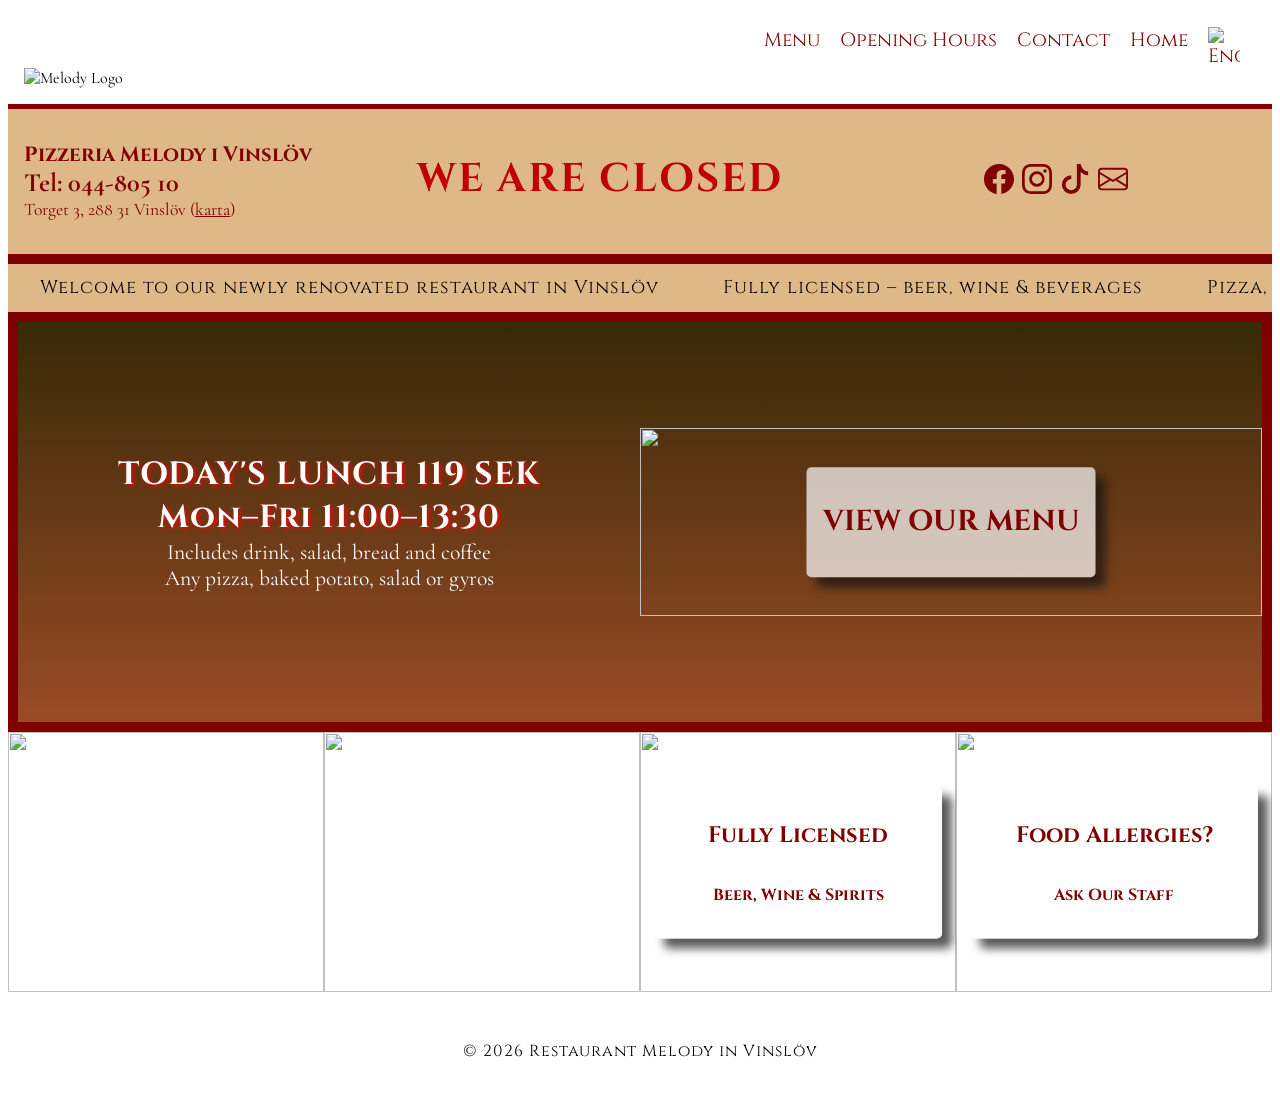
==== indexEng.html @ a512ea09 "upload to new repo" ====
<!DOCTYPE html>
<html lang="en">
<head>
  <meta charset="UTF-8" />
  <meta name="viewport" content="width=device-width, initial-scale=1.0"/>
  <title>Restaurant & Pizzeria Melody</title>
  <link rel="stylesheet" href="stylesheets/style.css">
  <link rel="stylesheet" href="stylesheets/style.css">
  <link rel="preconnect" href="https://fonts.googleapis.com">
  <link rel="preconnect" href="https://fonts.gstatic.com" crossorigin>
  <link href="https://fonts.googleapis.com/css2?family=Cinzel:wght@400;500;600;700&family=Cormorant+Garamond:wght@400;500;600;700&display=swap" rel="stylesheet">
  <script src="javascripts/indexEng.js" defer></script>
</head>

<body>

<header>
  <div class="header-items">

    <img src="Images/DSC09202.png" alt="Melody Logo" class="logotype">

    <nav class="navbar">
      <ul class="nav-links">
        <li><a href="meny.html">Menu</a></li>
        <li><a href="openinghours.html">Opening Hours</a></li>
        <li><a href="kontakt.html">Contact</a></li>
        <li><a href="index.html">Home</a></li>

        <li>
          <a href="index.html" class="flag-home">
            <img src="Images/Flag_of_the_United_Kingdom_(3-5).svg" alt="English">
          </a>
        </li>

      </ul>
    </nav>

  </div>

     <div class="sub-header-items">
  <a href="https://maps.app.goo.gl/MtnfY2Zr28mybB9Z9">
    <div class="address">
      <h3>Pizzeria Melody i Vinslöv</h3>
      <h2>Tel: 044-805 10</h2>
      Torget 3, 288 31 Vinslöv (<u>karta</u>)
    </div>
  </a>
  <h1 id="open-status" class="open-status"></h1>

      
        <div class=" social">
          <div>
            <svg xmlns="http://www.w3.org/2000/svg" width="30" height="30" fill="currentColor" class="bi bi-facebook" viewBox="0 0 16 16">
              <path d="M16 8.049c0-4.446-3.582-8.05-8-8.05C3.58 0-.002 3.603-.002 8.05c0 4.017 2.926 7.347 6.75 7.951v-5.625h-2.03V8.05H6.75V6.275c0-2.017 1.195-3.131 3.022-3.131.876 0 1.791.157 1.791.157v1.98h-1.009c-.993 0-1.303.621-1.303 1.258v1.51h2.218l-.354 2.326H9.25V16c3.824-.604 6.75-3.934 6.75-7.951"/>
            </svg>
          </div>

          <div>
            <svg xmlns="http://www.w3.org/2000/svg" width="30" height="30" fill="currentColor" class="bi bi-instagram" viewBox="0 0 16 16">
              <path d="M8 0C5.829 0 5.556.01 4.703.048 3.85.088 3.269.222 2.76.42a3.9 3.9 0 0 0-1.417.923A3.9 3.9 0 0 0 .42 2.76C.222 3.268.087 3.85.048 4.7.01 5.555 0 5.827 0 8.001c0 2.172.01 2.444.048 3.297.04.852.174 1.433.372 1.942.205.526.478.972.923 1.417.444.445.89.719 1.416.923.51.198 1.09.333 1.942.372C5.555 15.99 5.827 16 8 16s2.444-.01 3.298-.048c.851-.04 1.434-.174 1.943-.372a3.9 3.9 0 0 0 1.416-.923c.445-.445.718-.891.923-1.417.197-.509.332-1.09.372-1.942C15.99 10.445 16 10.173 16 8s-.01-2.445-.048-3.299c-.04-.851-.175-1.433-.372-1.941a3.9 3.9 0 0 0-.923-1.417A3.9 3.9 0 0 0 13.24.42c-.51-.198-1.092-.333-1.943-.372C10.443.01 10.172 0 7.998 0zm-.717 1.442h.718c2.136 0 2.389.007 3.232.046.78.035 1.204.166 1.486.275.373.145.64.319.92.599s.453.546.598.92c.11.281.24.705.275 1.485.039.843.047 1.096.047 3.231s-.008 2.389-.047 3.232c-.035.78-.166 1.203-.275 1.485a2.5 2.5 0 0 1-.599.919c-.28.28-.546.453-.92.598-.28.11-.704.24-1.485.276-.843.038-1.096.047-3.232.047s-2.39-.009-3.233-.047c-.78-.036-1.203-.166-1.485-.276a2.5 2.5 0 0 1-.92-.598 2.5 2.5 0 0 1-.6-.92c-.109-.281-.24-.705-.275-1.485-.038-.843-.046-1.096-.046-3.233s.008-2.388.046-3.231c.036-.78.166-1.204.276-1.486.145-.373.319-.64.599-.92s.546-.453.92-.598c.282-.11.705-.24 1.485-.276.738-.034 1.024-.044 2.515-.045zm4.988 1.328a.96.96 0 1 0 0 1.92.96.96 0 0 0 0-1.92m-4.27 1.122a4.109 4.109 0 1 0 0 8.217 4.109 4.109 0 0 0 0-8.217m0 1.441a2.667 2.667 0 1 1 0 5.334 2.667 2.667 0 0 1 0-5.334"/>
            </svg>  
          </div>

          <div>
            <svg xmlns="http://www.w3.org/2000/svg" width="30" height="30" fill="currentColor" class="bi bi-tiktok" viewBox="0 0 16 16">
              <path d="M9 0h1.98c.144.715.54 1.617 1.235 2.512C12.895 3.389 13.797 4 15 4v2c-1.753 0-3.07-.814-4-1.829V11a5 5 0 1 1-5-5v2a3 3 0 1 0 3 3z"/>
            </svg>
          </div>
          
          <div> 
            <svg xmlns="http://www.w3.org/2000/svg" width="30" height="30" fill="currentColor" class="bi bi-envelope" viewBox="0 0 16 16">
              <path d="M0 4a2 2 0 0 1 2-2h12a2 2 0 0 1 2 2v8a2 2 0 0 1-2 2H2a2 2 0 0 1-2-2zm2-1a1 1 0 0 0-1 1v.217l7 4.2 7-4.2V4a1 1 0 0 0-1-1zm13 2.383-4.708 2.825L15 11.105zm-.034 6.876-5.64-3.471L8 9.583l-1.326-.795-5.64 3.47A1 1 0 0 0 2 13h12a1 1 0 0 0 .966-.741M1 11.105l4.708-2.897L1 5.383z"/>
            </svg>
          </div>
        </div> <!-- /social -->
    </div> <!-- /header-items -->
  </header>
<div class="banner">
  <div class="slides">
    <div class="slide">Welcome to our newly renovated restaurant in Vinslöv</div>
    <div class="slide">Fully licensed – beer, wine & beverages</div>
    <div class="slide">Pizza, à la carte, pasta, salads, gyros</div>
    <div class="slide">Welcome to our newly renovated restaurant in Vinslöv</div>
    <div class="slide">Our outdoor seating area is now open!</div>
    <div class="slide">Pizza, à la carte, pasta, salads, gyros</div>
  </div>
</div>

<div class="main">

  <div class="dagens-lunch-wrapper">

    <div class="dagens-lunch-content">

      <div class="dagens-lunch-header">
        <h1>TODAY'S LUNCH 119 SEK</h1>
        <h1>Mon–Fri 11:00–13:30</h1>
      </div>

      <p>Includes drink, salad, bread and coffee</p>
      <p>Any pizza, baked potato, salad or gyros</p>

    </div>

    <div class="menu-image" id="menu-hidden">

      <img src="Images/menu.png">

      <a>
        <a href="meny.html">
          <button>
            <h1>VIEW OUR MENU</h1>
          </button>
        </a>
      </a>

    </div>

  </div>

  <div class="hero">

    <div class="menu-items" id="menu-relative">

      <div class="menu-image">

        <img src="Images/menu.png">

        <a>
          <button>
            <h1>VIEW OUR MENU</h1>
          </button>
        </a>

      </div>

    </div>
        <div class="menu-items">

      <div class="menu-image">
        <img src="Images/hero.png">
      </div>

    </div>

    <div class="menu-items">

      <div class="menu-image">
        <img src="Images/uteservering.png">
      </div>

    </div>

    <div class="menu-items info-card">

      <div class="menu-image">

        <img src="Images/DSC09206.png">

        <a>
          <button>
            <h2>Fully Licensed</h2>
            <h3>Beer, Wine & Spirits</h3>
          </button>
        </a>

      </div>

    </div>

    <div class="menu-items info-card">

      <div class="menu-image">

        <img src="Images/Pizza-3007395.jpg">

        <a>
          <button>
            <h2>Food Allergies?</h2>
            <h3>Ask Our Staff</h3>
          </button>
        </a>

      </div>

    </div>

  </div><!-- /hero -->

</div><!-- /main -->
<footer>
  <p>© 2026 Restaurant Melody in Vinslöv</p>
</footer>

</body>

<script src="https://cdn.jsdelivr.net/npm/swiper/swiper-bundle.min.js"></script>

<script>
const swiper = new Swiper('.swiper', {
  loop: true,
  autoplay: {
    delay: 3000,
  },
});
</script>

</html>
---- stylesheets/style.css ----
css * {
  margin: 0;
  padding: 0;
  box-sizing: border-box;
}

html {
  color-scheme: light;
  scroll-behavior: smooth;
}

body {
  font-family: "Cormorant Garamond", serif;
  background: #ffffff;
  color: black;
}

footer {
  font-family: "Cinzel", serif;
  letter-spacing: 1px;
  padding: 2rem 1rem;
  text-align: center;
  margin-top: 1rem;
}

footer p {
  margin: 0;
}

header .logotype {
  padding: 1rem 0;
}

a {
  cursor: pointer;
  text-decoration: none;
}

header a {
  color: maroon;
}

.logotype {
  width: 220px;
}

/* HEADER */
.header-items {
  display: flex;
  flex-direction: column;
  justify-content: center;
  align-items: center;
}

/* NAV */
.navbar {
  display: flex;
  flex-direction: column;
  align-items: center;
  margin-bottom: 1rem;
  padding: 0 1rem;
}

.nav-links {
  list-style: none;
  display: flex;
  gap: 20px;
  font-size: 1.2rem;
}

.nav-links a {
  font-family: "Cinzel", serif;
  text-decoration: none;
  transition: 0.3s;
  color: maroon;
}

.nav-links a:hover {
  color: burlywood;
}

.info-card .menu-image {
  height: 250px;
}

.info-card .menu-image img {
  width: 100%;
  height: 100%;
  object-fit: cover;
}

.info-card .menu-image button {
  width: 80%;
  min-height: 90px;

  display: flex;
  flex-direction: column;
  justify-content: center;
  align-items: center;
}

.sub-header-items {
  display: flex;
  flex-wrap: wrap;
  align-items: center;
  justify-content: space-between;
  background-color: burlywood;
  padding: 1rem;
  border-top: 5px solid maroon;
  border-bottom: 10px solid maroon;
}

.address h2,
.address h3 {
  margin: 0;
  line-height: 1.2;
}

.address h3 {
  font-family: "Cinzel", serif;
}

.address {
  width: 15rem;
  font-family: "Cormorant Garamond", serif;
  font-size: 1.1rem;
  font-family: "Cormorant Garamond", serif;
  font-size: 1.1rem;
  width: 25rem;
}

.social {
  display: flex;
  gap: 0.5rem;
  flex-wrap: wrap;
  justify-content: center;
  width: 25rem;
}

.social svg {
  color: maroon;
}

/* BANNER */
.banner {
  width: 100%;
  height: 3rem;
  overflow: hidden;
  position: relative;
  background-color: burlywood;
  display: flex;
  align-items: center;
}

.slides {
  display: flex;
  width: max-content;
  animation: scroll 30s linear infinite;
}

.slide {
  flex: 0 0 auto;
  padding: 0 2rem;
  white-space: nowrap;
  line-height: 3rem;
  font-size: larger;
  font-family: "Cinzel", serif;
  font-size: 1.15rem;
  letter-spacing: 1px;
}

@keyframes scroll {
  from {
    transform: translateX(0);
  }
  to {
    transform: translateX(-50%);
  }
}

/* DAGENS LUNCH */
.dagens-lunch-wrapper {
  display: flex;
  justify-content: center;
  align-items: center;
  background-color: whitesmoke;
  background: rgba(255, 255, 25, 0.8);
  border: 10px solid maroon;
  background-image:
    linear-gradient(rgba(34, 18, 1, 0.9), rgba(128, 30, 30, 0.8)),
    url("../Images/melodylogo.png");
}

.dagens-lunch-content {
  padding: 1rem;
  display: flex;
  flex-direction: column;
  align-items: center;
}

.dagens-lunch-header {
  text-align: center;
  color: maroon;
}

.dagens-lunch-header h1 {
  text-shadow: 2px 2px 5px rgba(255, 0, 0, 0.9);
  color: white;
  font-family: "Cinzel", serif;
  letter-spacing: 2px;
}

.dagens-lunch-content h1 {
  font-weight: 700;
  letter-spacing: 1px;
}

.dagens-lunch-content h2 {
  font-size: 3rem;
}

.dagens-lunch-content h1,
.dagens-lunch-content p {
  margin: 0;
}

.dagens-lunch-content p {
  font-weight: 400;
  line-height: none;
  color: white;
  font-size: 1.2rem;
  font-family: "Cormorant Garamond", serif;
  font-size: 1.35rem;
}

/* HERO / MAIN PAGE CARDS */
.hero {
  width: 100%;
  background-size: cover;
  background-position: center;
}

#menu-hidden {
  display: none;
}

#menu-relative {
  position: relative;
}

.menu-items {
  width: 100%;
}

/* Make all hero/menu cards the same height */
.menu-items,
.menu-items.info-card {
  height: 260px;
}

.menu-items .menu-image,
.menu-items.info-card .menu-image {
  height: 100%;
  width: 100%;
  overflow: hidden;
}

/* Keep images cropped, not distorted */
.menu-items .menu-image img,
.menu-items.info-card .menu-image img {
  width: 100%;
  height: 100%;
  object-fit: cover;
  object-position: center;
}

.menu-image {
  position: relative;
  width: 100%;
  height: 188px;
  overflow: hidden;
}

.menu-image img,
.menu-items img {
  width: 100%;
  height: 100%;
  display: block;
  object-fit: cover;
  object-position: center;
}

.menu-image button {
  position: absolute;
  top: 50%;
  left: 50%;
  transform: translate(-50%, -50%);

  box-shadow: 10px 10px 10px rgba(20, 20, 20, 0.7);
  padding: 1rem;
  background: rgba(255, 255, 255, 0.7);
  color: maroon;
  border: none;
  cursor: pointer;
  min-width: 18rem;
  border-radius: 5px;
}

.menu-image button:hover {
  border: 5px solid maroon;
}

.menu-image button,
.menu-image button h1,
.menu-image button h2,
.menu-image button h3 {
  font-family: "Cinzel", serif;
}

.menu-image button h1 {
  font-size: 1.8rem;
}

.menu-image button h2 {
  font-size: 1.4rem;
}

.menu-image button h3 {
  font-size: 1rem;
}

.pizza-menu {
  width: min(1050px, calc(100% - 40px));
  margin-left: auto;
  margin-right: auto;
  padding: 2rem;
}

.flag-home {
  display: flex;
  align-items: center;
  justify-content: center;
}

.flag-home img {
  width: 32px;
  height: auto;
  display: block;
  transition: transform 0.2s ease;
}

.flag-home:hover img {
  transform: scale(1.1);
}

/* MENU NAV */
.top-link {
  background: #d4af37;
  color: #fff !important;
  border-color: #b8921f !important;
  font-weight: 700;
}

.top-link:hover {
  background: #b8921f;
}

.menu-nav {
  position: sticky;
  top: 0;
  z-index: 9999;

  display: flex;
  justify-content: center;
  flex-wrap: wrap;
  gap: 12px;

  padding: 1rem;
  background: #fffaf0;
  border-top: 2px solid maroon;
  border-bottom: 3px solid maroon;
  box-shadow: 0 2px 10px rgba(0, 0, 0, 0.1);
}

.menu-nav a {
  font-family: "Cinzel", serif;
  color: maroon;
  font-weight: 600;
  text-decoration: none;
  padding: 0.65rem 1rem;
  border: 1px solid maroon;
  border-radius: 4px;
  transition: all 0.3s ease;
}

.menu-nav a:hover {
  background: maroon;
  color: white;
}

section[id] {
  scroll-margin-top: 100px;
}

/* MENU PAGES */
.meny-main {
  background-image:
    linear-gradient(rgba(34, 18, 1, 0.9), rgba(128, 30, 30, 0.8)),
    url("../Images/melodylogo.png");
}

.pizza-menu {
  width: 92%;
  max-width: 1050px;
  margin: 3rem auto;
  padding: 2rem;
  background: #f5deb3;
  border: 8px solid maroon;
  border-radius: 6px;
  color: #2b1408;
}

.menu-title {
  text-align: center;
  margin-bottom: 2rem;
  padding-bottom: 1rem;
  border-bottom: 4px solid maroon;
}

.menu-title h1 {
  font-family: "Cinzel", serif;
  color: maroon;
  font-size: 3.5rem;
  text-transform: uppercase;
  letter-spacing: 4px;
  margin-bottom: 1rem;
}

.menu-title p {
  font-size: 1.25rem;
  line-height: 1.6;
}

.pizza-category {
  margin-bottom: 2.5rem;
}

.pizza-category h2 {
  font-family: "Cinzel", serif;
  display: flex;
  justify-content: space-between;
  align-items: center;
  gap: 1rem;
  background: maroon;
  color: white;
  padding: 0.8rem 1rem;
  font-size: 1.6rem;
  text-transform: uppercase;
  letter-spacing: 2px;
}

.pizza-category h2 span {
  font-size: 1.2rem;
  white-space: nowrap;
}

.pizza-row {
  display: grid;
  grid-template-columns: 280px 1fr 100px;
  gap: 1.25rem;
  align-items: center;
  padding: 1.15rem 1rem;
  background: #fff8e7;
  border-bottom: 1px solid rgba(128, 0, 0, 0.15);
}

.pizza-row:nth-child(even) {
  background: #f9edcf;
}

.pizza-row h3 {
  font-family: "Cinzel", serif;
  color: maroon;
  font-size: 1.25rem;
  font-weight: 600;
  letter-spacing: 1px;
  text-transform: uppercase;
}

.pizza-row p {
  font-family: "Cormorant Garamond", serif;
  font-size: 1.25rem;
  font-style: italic;
  line-height: 1.4;
}

.pizza-row span {
  text-align: right;
  font-family: "Cinzel", serif;
  color: maroon;
  font-weight: 700;
  font-size: 1.6rem;
  letter-spacing: 0.5px;
  white-space: nowrap;
}

/* ÖPPETTIDER PAGE */
.oppettider-main {
  min-height: 100vh;
  background-image:
    linear-gradient(rgba(34, 18, 1, 0.9), rgba(128, 30, 30, 0.85)),
    url("../Images/melodylogo.png");
  background-size: cover;
  background-position: center;
}

.oppettider-main {
  min-height: 100vh;
  display: flex;
  justify-content: center;
  align-items: center;
  padding: 2rem;
}

.oppettider-card {
  width: 100%;
  max-width: 850px;
  text-align: center;
  background: #f5deb3;
  border: 10px solid maroon;
  border-radius: 8px;
  padding: 2rem 1rem;
  box-shadow: 12px 12px 20px rgba(0, 0, 0, 0.45);
}

.oppettider-card h1 {
  font-family: "Cinzel", serif;
  color: maroon;
  font-size: clamp(1.8rem, 4vw, 5rem);
  letter-spacing: 4px;
  margin-bottom: 1rem;
}

.oppettider-list p {
  font-family: "Cinzel", serif;
  color: #2b1408;
  font-size: clamp(1.6rem, 5vw, 3.2rem);
  font-weight: 700;
  line-height: 1.2;
}

.oppettider-list span {
  color: maroon;
}

.oppettider-link {
  display: inline-block;
  margin-top: 3rem;
  font-family: "Cinzel", serif;
  color: white;
  background: maroon;
  padding: 1rem 1.5rem;
  border-radius: 5px;
  font-size: 1.1rem;
}

.oppettider-link:hover {
  background: #5f0000;
}

.open {
  color: maroon;
}

.closed {
  color: #c00000;
}

.open-status {
  font-family: "Cinzel", serif;
  font-size: clamp(1.5rem, 4vw, 2.5rem);
  font-weight: 700;
  letter-spacing: 2px;
  margin-bottom: 2rem;
}

.open-status.open {
  color: maroon;
}

.open-status.closed {
  color: #c00000;
}

/* RESPONSIVE */
@media (min-width: 850px) {
  #menu-hidden {
    display: block;
    width: 100%;
  }

  #menu-relative {
    display: none;
  }

  .dagens-lunch-wrapper,
  .hero {
    display: grid;
    grid-template-columns: repeat(2, 1fr);
  }

  .address {
    width: 20rem;
  }

  .header-items {
    flex-direction: row;
    align-items: end;
    justify-content: space-between;
    padding: 0 1rem;
  }
}

@media (min-width: 1000px) {
  .dagens-lunch-wrapper {
    display: flex;
    flex: 1;
    height: 400px;
    overflow: hidden;
    justify-content: space-evenly;
  }

  .dagens-lunch-content h2 {
    font-size: 2rem;
  }

  .hero {
    display: grid;
    grid-template-columns: repeat(4, 1fr);
  }

  #menu-hidden {
    width: 50%;
    flex-shrink: 0;
  }

  #menu-hidden img {
    width: 100%;
    height: 100%;
    object-fit: cover;
  }

  .dagens-lunch-content {
    width: 50%;
  }
}

@media (max-width: 1024px) {
  .pizza-menu {
    width: 94%;
    padding: 1.5rem;
  }

  .pizza-row {
    grid-template-columns: 240px 1fr 90px;
  }
}

@media (max-width: 640px) {
  .pizza-menu {
    width: 95%;
    padding: 1rem;
    margin: 2rem auto;
    border-width: 5px;
  }

  .menu-title h1 {
    font-size: 2.3rem;
  }

  .menu-title p {
    font-size: 1.05rem;
  }

  .pizza-category h2 {
    flex-direction: column;
    align-items: flex-start;
    font-size: 1.25rem;
  }

  .pizza-category h2 span {
    font-size: 1rem;
  }

  .pizza-row {
    grid-template-columns: 1fr;
  }

  .pizza-row h3 {
    font-size: 1rem;
  }

  .pizza-row p {
    font-size: 1.1rem;
  }

  .pizza-row span {
    text-align: left;
    font-size: 1.35rem;
    margin-top: 0.25rem;
  }
}

@media (max-width: 420px) {
  .pizza-menu {
    width: 96%;
    padding: 0.75rem;
  }

  .menu-title h1 {
    font-size: 1.9rem;
  }

  .pizza-category h2 {
    font-size: 1.1rem;
    padding: 0.7rem;
  }

  .pizza-row {
    padding: 0.7rem;
  }

  .pizza-row span {
    font-size: 1.25rem;
    text-align: left;
    margin-top: 0.25rem;
  }

  .oppettider-card {
    padding: 3rem 1rem;
    border-width: 6px;
  }

  .oppettider-card h1 {
    letter-spacing: 2px;
    margin-bottom: 2rem;
  }

  .oppettider-list p {
    line-height: 1.8;
  }
}
---- stylesheets/style.css ----
css * {
  margin: 0;
  padding: 0;
  box-sizing: border-box;
}

html {
  color-scheme: light;
  scroll-behavior: smooth;
}

body {
  font-family: "Cormorant Garamond", serif;
  background: #ffffff;
  color: black;
}

footer {
  font-family: "Cinzel", serif;
  letter-spacing: 1px;
  padding: 2rem 1rem;
  text-align: center;
  margin-top: 1rem;
}

footer p {
  margin: 0;
}

header .logotype {
  padding: 1rem 0;
}

a {
  cursor: pointer;
  text-decoration: none;
}

header a {
  color: maroon;
}

.logotype {
  width: 220px;
}

/* HEADER */
.header-items {
  display: flex;
  flex-direction: column;
  justify-content: center;
  align-items: center;
}

/* NAV */
.navbar {
  display: flex;
  flex-direction: column;
  align-items: center;
  margin-bottom: 1rem;
  padding: 0 1rem;
}

.nav-links {
  list-style: none;
  display: flex;
  gap: 20px;
  font-size: 1.2rem;
}

.nav-links a {
  font-family: "Cinzel", serif;
  text-decoration: none;
  transition: 0.3s;
  color: maroon;
}

.nav-links a:hover {
  color: burlywood;
}

.info-card .menu-image {
  height: 250px;
}

.info-card .menu-image img {
  width: 100%;
  height: 100%;
  object-fit: cover;
}

.info-card .menu-image button {
  width: 80%;
  min-height: 90px;

  display: flex;
  flex-direction: column;
  justify-content: center;
  align-items: center;
}

.sub-header-items {
  display: flex;
  flex-wrap: wrap;
  align-items: center;
  justify-content: space-between;
  background-color: burlywood;
  padding: 1rem;
  border-top: 5px solid maroon;
  border-bottom: 10px solid maroon;
}

.address h2,
.address h3 {
  margin: 0;
  line-height: 1.2;
}

.address h3 {
  font-family: "Cinzel", serif;
}

.address {
  width: 15rem;
  font-family: "Cormorant Garamond", serif;
  font-size: 1.1rem;
  font-family: "Cormorant Garamond", serif;
  font-size: 1.1rem;
  width: 25rem;
}

.social {
  display: flex;
  gap: 0.5rem;
  flex-wrap: wrap;
  justify-content: center;
  width: 25rem;
}

.social svg {
  color: maroon;
}

/* BANNER */
.banner {
  width: 100%;
  height: 3rem;
  overflow: hidden;
  position: relative;
  background-color: burlywood;
  display: flex;
  align-items: center;
}

.slides {
  display: flex;
  width: max-content;
  animation: scroll 30s linear infinite;
}

.slide {
  flex: 0 0 auto;
  padding: 0 2rem;
  white-space: nowrap;
  line-height: 3rem;
  font-size: larger;
  font-family: "Cinzel", serif;
  font-size: 1.15rem;
  letter-spacing: 1px;
}

@keyframes scroll {
  from {
    transform: translateX(0);
  }
  to {
    transform: translateX(-50%);
  }
}

/* DAGENS LUNCH */
.dagens-lunch-wrapper {
  display: flex;
  justify-content: center;
  align-items: center;
  background-color: whitesmoke;
  background: rgba(255, 255, 25, 0.8);
  border: 10px solid maroon;
  background-image:
    linear-gradient(rgba(34, 18, 1, 0.9), rgba(128, 30, 30, 0.8)),
    url("../Images/melodylogo.png");
}

.dagens-lunch-content {
  padding: 1rem;
  display: flex;
  flex-direction: column;
  align-items: center;
}

.dagens-lunch-header {
  text-align: center;
  color: maroon;
}

.dagens-lunch-header h1 {
  text-shadow: 2px 2px 5px rgba(255, 0, 0, 0.9);
  color: white;
  font-family: "Cinzel", serif;
  letter-spacing: 2px;
}

.dagens-lunch-content h1 {
  font-weight: 700;
  letter-spacing: 1px;
}

.dagens-lunch-content h2 {
  font-size: 3rem;
}

.dagens-lunch-content h1,
.dagens-lunch-content p {
  margin: 0;
}

.dagens-lunch-content p {
  font-weight: 400;
  line-height: none;
  color: white;
  font-size: 1.2rem;
  font-family: "Cormorant Garamond", serif;
  font-size: 1.35rem;
}

/* HERO / MAIN PAGE CARDS */
.hero {
  width: 100%;
  background-size: cover;
  background-position: center;
}

#menu-hidden {
  display: none;
}

#menu-relative {
  position: relative;
}

.menu-items {
  width: 100%;
}

/* Make all hero/menu cards the same height */
.menu-items,
.menu-items.info-card {
  height: 260px;
}

.menu-items .menu-image,
.menu-items.info-card .menu-image {
  height: 100%;
  width: 100%;
  overflow: hidden;
}

/* Keep images cropped, not distorted */
.menu-items .menu-image img,
.menu-items.info-card .menu-image img {
  width: 100%;
  height: 100%;
  object-fit: cover;
  object-position: center;
}

.menu-image {
  position: relative;
  width: 100%;
  height: 188px;
  overflow: hidden;
}

.menu-image img,
.menu-items img {
  width: 100%;
  height: 100%;
  display: block;
  object-fit: cover;
  object-position: center;
}

.menu-image button {
  position: absolute;
  top: 50%;
  left: 50%;
  transform: translate(-50%, -50%);

  box-shadow: 10px 10px 10px rgba(20, 20, 20, 0.7);
  padding: 1rem;
  background: rgba(255, 255, 255, 0.7);
  color: maroon;
  border: none;
  cursor: pointer;
  min-width: 18rem;
  border-radius: 5px;
}

.menu-image button:hover {
  border: 5px solid maroon;
}

.menu-image button,
.menu-image button h1,
.menu-image button h2,
.menu-image button h3 {
  font-family: "Cinzel", serif;
}

.menu-image button h1 {
  font-size: 1.8rem;
}

.menu-image button h2 {
  font-size: 1.4rem;
}

.menu-image button h3 {
  font-size: 1rem;
}

.pizza-menu {
  width: min(1050px, calc(100% - 40px));
  margin-left: auto;
  margin-right: auto;
  padding: 2rem;
}

.flag-home {
  display: flex;
  align-items: center;
  justify-content: center;
}

.flag-home img {
  width: 32px;
  height: auto;
  display: block;
  transition: transform 0.2s ease;
}

.flag-home:hover img {
  transform: scale(1.1);
}

/* MENU NAV */
.top-link {
  background: #d4af37;
  color: #fff !important;
  border-color: #b8921f !important;
  font-weight: 700;
}

.top-link:hover {
  background: #b8921f;
}

.menu-nav {
  position: sticky;
  top: 0;
  z-index: 9999;

  display: flex;
  justify-content: center;
  flex-wrap: wrap;
  gap: 12px;

  padding: 1rem;
  background: #fffaf0;
  border-top: 2px solid maroon;
  border-bottom: 3px solid maroon;
  box-shadow: 0 2px 10px rgba(0, 0, 0, 0.1);
}

.menu-nav a {
  font-family: "Cinzel", serif;
  color: maroon;
  font-weight: 600;
  text-decoration: none;
  padding: 0.65rem 1rem;
  border: 1px solid maroon;
  border-radius: 4px;
  transition: all 0.3s ease;
}

.menu-nav a:hover {
  background: maroon;
  color: white;
}

section[id] {
  scroll-margin-top: 100px;
}

/* MENU PAGES */
.meny-main {
  background-image:
    linear-gradient(rgba(34, 18, 1, 0.9), rgba(128, 30, 30, 0.8)),
    url("../Images/melodylogo.png");
}

.pizza-menu {
  width: 92%;
  max-width: 1050px;
  margin: 3rem auto;
  padding: 2rem;
  background: #f5deb3;
  border: 8px solid maroon;
  border-radius: 6px;
  color: #2b1408;
}

.menu-title {
  text-align: center;
  margin-bottom: 2rem;
  padding-bottom: 1rem;
  border-bottom: 4px solid maroon;
}

.menu-title h1 {
  font-family: "Cinzel", serif;
  color: maroon;
  font-size: 3.5rem;
  text-transform: uppercase;
  letter-spacing: 4px;
  margin-bottom: 1rem;
}

.menu-title p {
  font-size: 1.25rem;
  line-height: 1.6;
}

.pizza-category {
  margin-bottom: 2.5rem;
}

.pizza-category h2 {
  font-family: "Cinzel", serif;
  display: flex;
  justify-content: space-between;
  align-items: center;
  gap: 1rem;
  background: maroon;
  color: white;
  padding: 0.8rem 1rem;
  font-size: 1.6rem;
  text-transform: uppercase;
  letter-spacing: 2px;
}

.pizza-category h2 span {
  font-size: 1.2rem;
  white-space: nowrap;
}

.pizza-row {
  display: grid;
  grid-template-columns: 280px 1fr 100px;
  gap: 1.25rem;
  align-items: center;
  padding: 1.15rem 1rem;
  background: #fff8e7;
  border-bottom: 1px solid rgba(128, 0, 0, 0.15);
}

.pizza-row:nth-child(even) {
  background: #f9edcf;
}

.pizza-row h3 {
  font-family: "Cinzel", serif;
  color: maroon;
  font-size: 1.25rem;
  font-weight: 600;
  letter-spacing: 1px;
  text-transform: uppercase;
}

.pizza-row p {
  font-family: "Cormorant Garamond", serif;
  font-size: 1.25rem;
  font-style: italic;
  line-height: 1.4;
}

.pizza-row span {
  text-align: right;
  font-family: "Cinzel", serif;
  color: maroon;
  font-weight: 700;
  font-size: 1.6rem;
  letter-spacing: 0.5px;
  white-space: nowrap;
}

/* ÖPPETTIDER PAGE */
.oppettider-main {
  min-height: 100vh;
  background-image:
    linear-gradient(rgba(34, 18, 1, 0.9), rgba(128, 30, 30, 0.85)),
    url("../Images/melodylogo.png");
  background-size: cover;
  background-position: center;
}

.oppettider-main {
  min-height: 100vh;
  display: flex;
  justify-content: center;
  align-items: center;
  padding: 2rem;
}

.oppettider-card {
  width: 100%;
  max-width: 850px;
  text-align: center;
  background: #f5deb3;
  border: 10px solid maroon;
  border-radius: 8px;
  padding: 2rem 1rem;
  box-shadow: 12px 12px 20px rgba(0, 0, 0, 0.45);
}

.oppettider-card h1 {
  font-family: "Cinzel", serif;
  color: maroon;
  font-size: clamp(1.8rem, 4vw, 5rem);
  letter-spacing: 4px;
  margin-bottom: 1rem;
}

.oppettider-list p {
  font-family: "Cinzel", serif;
  color: #2b1408;
  font-size: clamp(1.6rem, 5vw, 3.2rem);
  font-weight: 700;
  line-height: 1.2;
}

.oppettider-list span {
  color: maroon;
}

.oppettider-link {
  display: inline-block;
  margin-top: 3rem;
  font-family: "Cinzel", serif;
  color: white;
  background: maroon;
  padding: 1rem 1.5rem;
  border-radius: 5px;
  font-size: 1.1rem;
}

.oppettider-link:hover {
  background: #5f0000;
}

.open {
  color: maroon;
}

.closed {
  color: #c00000;
}

.open-status {
  font-family: "Cinzel", serif;
  font-size: clamp(1.5rem, 4vw, 2.5rem);
  font-weight: 700;
  letter-spacing: 2px;
  margin-bottom: 2rem;
}

.open-status.open {
  color: maroon;
}

.open-status.closed {
  color: #c00000;
}

/* RESPONSIVE */
@media (min-width: 850px) {
  #menu-hidden {
    display: block;
    width: 100%;
  }

  #menu-relative {
    display: none;
  }

  .dagens-lunch-wrapper,
  .hero {
    display: grid;
    grid-template-columns: repeat(2, 1fr);
  }

  .address {
    width: 20rem;
  }

  .header-items {
    flex-direction: row;
    align-items: end;
    justify-content: space-between;
    padding: 0 1rem;
  }
}

@media (min-width: 1000px) {
  .dagens-lunch-wrapper {
    display: flex;
    flex: 1;
    height: 400px;
    overflow: hidden;
    justify-content: space-evenly;
  }

  .dagens-lunch-content h2 {
    font-size: 2rem;
  }

  .hero {
    display: grid;
    grid-template-columns: repeat(4, 1fr);
  }

  #menu-hidden {
    width: 50%;
    flex-shrink: 0;
  }

  #menu-hidden img {
    width: 100%;
    height: 100%;
    object-fit: cover;
  }

  .dagens-lunch-content {
    width: 50%;
  }
}

@media (max-width: 1024px) {
  .pizza-menu {
    width: 94%;
    padding: 1.5rem;
  }

  .pizza-row {
    grid-template-columns: 240px 1fr 90px;
  }
}

@media (max-width: 640px) {
  .pizza-menu {
    width: 95%;
    padding: 1rem;
    margin: 2rem auto;
    border-width: 5px;
  }

  .menu-title h1 {
    font-size: 2.3rem;
  }

  .menu-title p {
    font-size: 1.05rem;
  }

  .pizza-category h2 {
    flex-direction: column;
    align-items: flex-start;
    font-size: 1.25rem;
  }

  .pizza-category h2 span {
    font-size: 1rem;
  }

  .pizza-row {
    grid-template-columns: 1fr;
  }

  .pizza-row h3 {
    font-size: 1rem;
  }

  .pizza-row p {
    font-size: 1.1rem;
  }

  .pizza-row span {
    text-align: left;
    font-size: 1.35rem;
    margin-top: 0.25rem;
  }
}

@media (max-width: 420px) {
  .pizza-menu {
    width: 96%;
    padding: 0.75rem;
  }

  .menu-title h1 {
    font-size: 1.9rem;
  }

  .pizza-category h2 {
    font-size: 1.1rem;
    padding: 0.7rem;
  }

  .pizza-row {
    padding: 0.7rem;
  }

  .pizza-row span {
    font-size: 1.25rem;
    text-align: left;
    margin-top: 0.25rem;
  }

  .oppettider-card {
    padding: 3rem 1rem;
    border-width: 6px;
  }

  .oppettider-card h1 {
    letter-spacing: 2px;
    margin-bottom: 2rem;
  }

  .oppettider-list p {
    line-height: 1.8;
  }
}
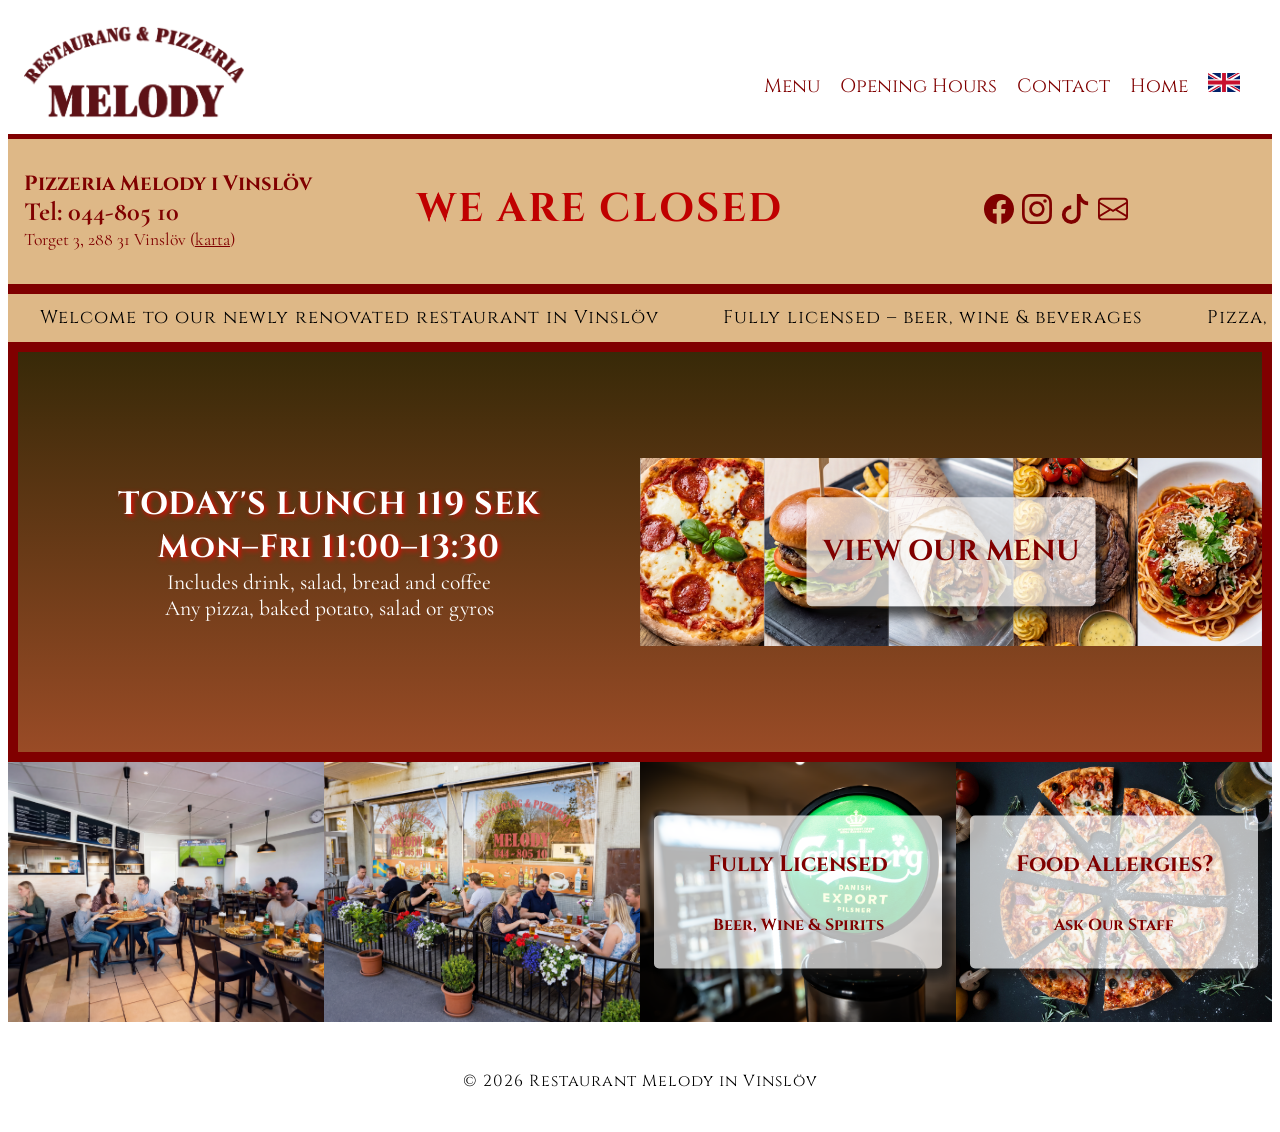
==== commit 4f82203f: "Fix image paths to lowercase in indexEng.html" ====
--- a/indexEng.html
+++ b/indexEng.html
@@ -17,7 +17,7 @@
 <header>
   <div class="header-items">
 
-    <img src="Images/DSC09202.png" alt="Melody Logo" class="logotype">
+    <img src="images/DSC09202.png" alt="Melody Logo" class="logotype">
 
     <nav class="navbar">
       <ul class="nav-links">
@@ -28,7 +28,7 @@
 
         <li>
           <a href="index.html" class="flag-home">
-            <img src="Images/Flag_of_the_United_Kingdom_(3-5).svg" alt="English">
+            <img src="images/Flag_of_the_United_Kingdom_(3-5).svg" alt="English">
           </a>
         </li>
 
@@ -104,7 +104,7 @@
 
     <div class="menu-image" id="menu-hidden">
 
-      <img src="Images/menu.png">
+      <img src="images/menu.png">
 
       <a>
         <a href="meny.html">
@@ -124,7 +124,7 @@
 
       <div class="menu-image">
 
-        <img src="Images/menu.png">
+        <img src="images/menu.png">
 
         <a>
           <button>
@@ -138,7 +138,7 @@
         <div class="menu-items">
 
       <div class="menu-image">
-        <img src="Images/hero.png">
+        <img src="images/hero.png">
       </div>
 
     </div>
@@ -146,7 +146,7 @@
     <div class="menu-items">
 
       <div class="menu-image">
-        <img src="Images/uteservering.png">
+        <img src="images/uteservering.png">
       </div>
 
     </div>
@@ -155,7 +155,7 @@
 
       <div class="menu-image">
 
-        <img src="Images/DSC09206.png">
+        <img src="images/DSC09206.png">
 
         <a>
           <button>
@@ -172,7 +172,7 @@
 
       <div class="menu-image">
 
-        <img src="Images/Pizza-3007395.jpg">
+        <img src="images/Pizza-3007395.jpg">
 
         <a>
           <button>
@@ -205,4 +205,4 @@
 });
 </script>
 
-</html>+</html>
